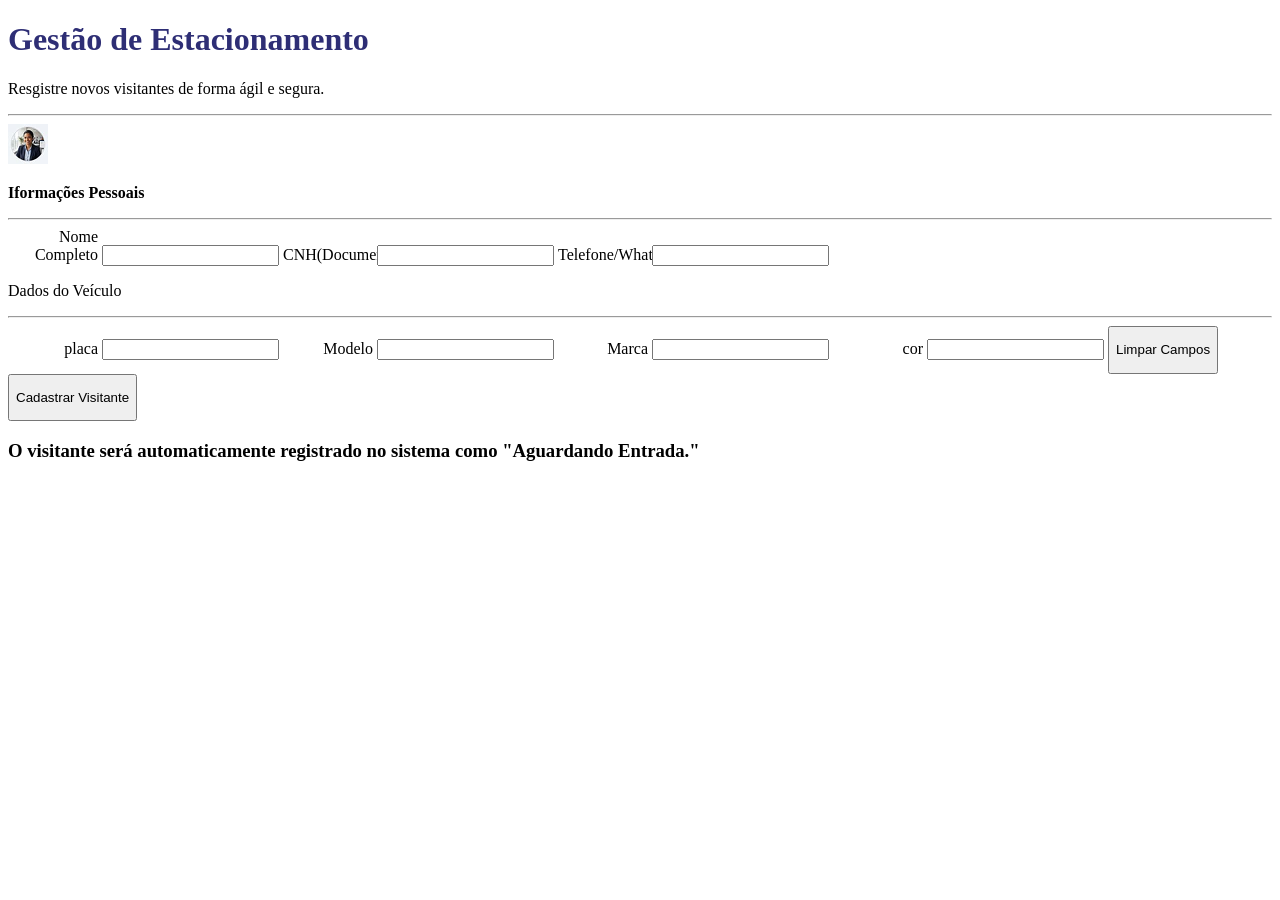
==== index2.html @ c0167a08 "competição" ====
<!DOCTYPE html>
<html lang="Pt-br">
<head>
    <meta charset="UTF-8">
    <meta name="viewport" content="width=device-width, initial-scale=1.0">
    <title>Formulário</title>
    <link rel="stylesheet" href="styles2.css">
</head>
<body>
  <h1>Gestão de Estacionamento</h1>
  <p>Resgistre novos visitantes de forma ágil e segura.</p> <hr>

  <img src="Foto de Perfil do Administrador.png" alt="perfil de administradora>"

    <form action="https://example/envio" method="post">

        <p><strong>Iformações Pessoais</strong></p> <hr>
        <label for="nome">Nome Completo</label>
        <input type="text" id="text">
        

        <label for="cnh">CNH(Documento)</label>
        <input type="text" id="text">

        
        <label for="nome">Telefone/WhatsApp</label>
        <input type="text" id="text">

        <p>Dados do Veículo</p> <hr>

        <label for="placa">placa</label>
        <input type="text" id="text">

        <label for="modelo">Modelo</label>
        <input type="text" id="text">

        
        <label for="nome">Marca</label>
        <input type="text" id="text">

        
        <label for="nome">cor</label>
        <input type="text" id="text">
        
       <button>
            <p>Limpar Campos<p>
        </button>

        <button>
            <p>Cadastrar Visitante</p>
        </button>

        <h3>O visitante será automaticamente registrado no sistema como "Aguardando Entrada."</h3>
    </form>

   
</body>
</html>
---- styles2.css ----
body {
    font: Arial, sans-serif;

}

h1 {
    color: rgb(46, 46, 117);
}

h2{
    font-size: small;
    position: c;
}

form {
    margin: auto;
    width: 400px;
    padding: 30px;
    border: 1px solid #ccc;
    border-radius: 1em;
}

form div + div{
    margin-top: 1em;
}


label {
    display: inline-block;
    width: 90px;
    text-align: right;
}

p{
    font: small;
}


h2 {
    background-color: rgb(46, 46, 117);
}

img {
    
}
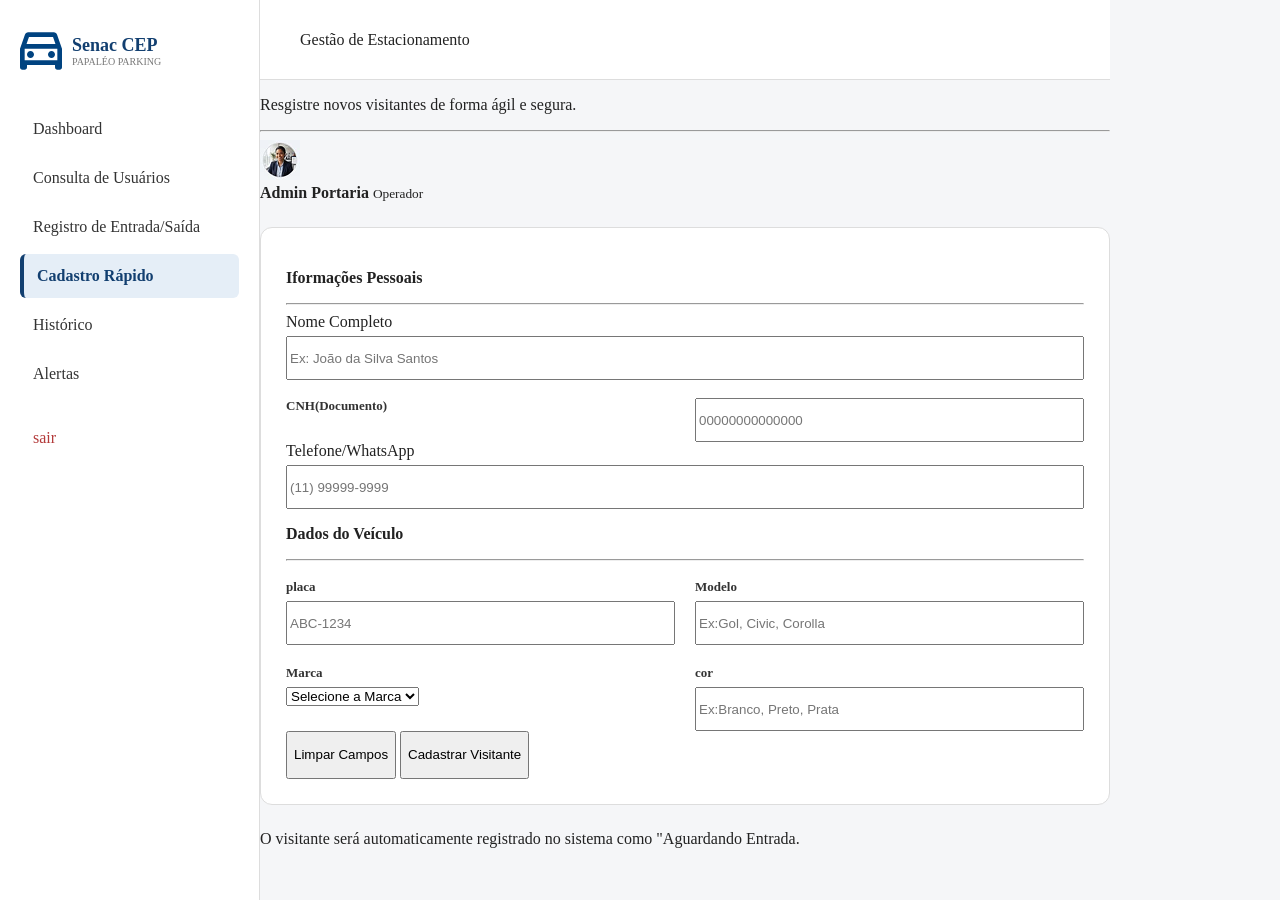
==== commit 81870f9b: "continuação" ====
--- a/index2.html
+++ b/index2.html
@@ -7,52 +7,112 @@
     <link rel="stylesheet" href="styles2.css">
 </head>
 <body>
-  <h1>Gestão de Estacionamento</h1>
+
+ <div class="inicial">
+<!--Menu Lateral-->
+<aside class="sidebar">
+  <div class="logo">
+    <img src="Icon-carro.svg" alt="carro">
+    <div>
+        <strong>Senac CEP</strong>
+        <small>PAPALÉO PARKING</small>
+    </div>
+    </div>
+
+<nav>
+    <a href="#">Dashboard</a>
+    <a href="#">Consulta de Usuários</a>
+    <a href="#">Registro de Entrada/Saída</a>
+    <a href="#" class="ativo"> Cadastro Rápido</a>
+    <a hef="#">Histórico</a>
+    <a href="#">Alertas</a>
+</nav>
+
+<a href="#" class="sair">sair</a>
+</aside> 
+
+<!--conteúdo-->
+<main class="conteudo">
+<!--Cabeçalho-->
+<header>Gestão de Estacionamento</header>
+
   <p>Resgistre novos visitantes de forma ágil e segura.</p> <hr>
 
-  <img src="Foto de Perfil do Administrador.png" alt="perfil de administradora>"
-
+  <div class="administrador">
+  <img src="Foto de Perfil do Administrador.png" alt="perfil de administradora">
+  <div>
+    <strong>Admin Portaria</strong>
+    <small>Operador</small>
+  </div>
+  </div> 
+  
+  
     <form action="https://example/envio" method="post">
 
         <p><strong>Iformações Pessoais</strong></p> <hr>
         <label for="nome">Nome Completo</label>
-        <input type="text" id="text">
+        <input type="text" id="nome" placeholder="Ex: João da Silva Santos">
         
-
+       <div class="linha">
         <label for="cnh">CNH(Documento)</label>
-        <input type="text" id="text">
-
+        <input type="text" id="cnh" placeholder="00000000000000">
+       </div>
         
         <label for="nome">Telefone/WhatsApp</label>
-        <input type="text" id="text">
+        <input type="text" id="telefone" placeholder="(11) 99999-9999">
+        
+        
+        <p class="titulo-formulario"><strong>Dados do Veículo</strong></p> <hr>
 
-        <p>Dados do Veículo</p> <hr>
+    <div class="linha">
+        <div>
+        <label for="placa">placa</label>
+        <input type="text" id="placa" placeholder="ABC-1234">
+        </div>
 
-        <label for="placa">placa</label>
-        <input type="text" id="text">
+        <div>
+        <label for="modelo">Modelo</label>
+        <input type="text" id="modelo" placeholder="Ex:Gol, Civic, Corolla">
+        </div>
 
-        <label for="modelo">Modelo</label>
-        <input type="text" id="text">
+        <div>
+        <label for="marca">Marca</label>
+        <select id="marca">
+        <option>
+            Selecione a Marca
+        </option>
+        <option>Volkswagen</option>
+        <option>Fiat</option>
+        <option>Chevrolet</option>
+        <option>Toyota</option>
+        <option>Honda</option>
+        </select>
+        </div>
 
+        <div>
+        <label for="nome">cor</label>
+        <input type="text" id="cor" placeholder="Ex:Branco, Preto, Prata">
+        </div>
+        </div>
         
-        <label for="nome">Marca</label>
-        <input type="text" id="text">
-
-        
-        <label for="nome">cor</label>
-        <input type="text" id="text">
-        
-       <button>
-            <p>Limpar Campos<p>
+        <!--Botões-->
+       <div class="botoes">
+       <button type ="reset">
+            <p>Limpar Campos</p>
         </button>
 
-        <button>
+        <button type ="submit">
             <p>Cadastrar Visitante</p>
         </button>
+        </div>
 
-        <h3>O visitante será automaticamente registrado no sistema como "Aguardando Entrada."</h3>
     </form>
 
-   
-</body>
+    <p class="aviso">
+        O visitante será automaticamente registrado no sistema como "Aguardando Entrada.
+    </p>
+    </div>
+</main>
+
+</body> 
 </html>
--- a/styles2.css
+++ b/styles2.css
@@ -1,10 +1,82 @@
 body {
     font: Arial, sans-serif;
+    margin: 0;
+    background: #f5f6f8;
+    color: #222;
 
+}
+
+* {
+    box-sizing: border-box;
+    
+}
+
+/*A estrutura*/
+.inicial {
+    display: flex;
+    min-height: 100vh;
+}
+
+ /*Menu lateral*/
+.sidebar {
+    width: 260px;
+    min-height: 100vh;
+    background-color: #ffff;
+    border-right: 1px solid #ddd;
+    padding: 30px 20px;
+    display: flex;
+    flex-direction: column;
+    
+  
+}
+
+header {
+    height: 80px;
+    display: flex;
+    align-items: center;
+    background-color: white;
+    border-bottom: 1px solid #ddd;
+    padding: 0 40px;
+    justify-content: space-between;
+}
+
+header h1 {
+    margin: 0;
+    color: #123f70;
+    font-size: 20px;
+}
+
+
+/*Tenho que ver isso aqui*/
+.logo{
+    display: flex;
+    align-items: center;
+    gap: 10px;
+    margin-bottom: 35px;
+}
+
+.logo img {
+    width: 42px;
+    height: 42px;
+}
+
+.logo strong {
+    display: block;
+    color: #123f70;
+    font-size: 18px;
+}
+
+.logo small {
+    display:block;
+    color: #777;
+    font-size: 10px;
 }
 
 h1 {
     color: rgb(46, 46, 117);
+    color: rgb(23, 19, 130);
+    padding: 12px;
+    border-radius: 8px;
 }
 
 h2{
@@ -13,22 +85,85 @@
 }
 
 form {
-    margin: auto;
-    width: 400px;
-    padding: 30px;
-    border: 1px solid #ccc;
-    border-radius: 1em;
+    margin: 25px auto;
+    width: 850px;
+    padding: 25px;
+    border: 1px solid #ddd;
+    background-color: white;
+    border-radius: 12px;
+    
 }
 
-form div + div{
-    margin-top: 1em;
+/*Label*/
+ form label {
+    display: block;
+    margin-bottom: 5px;
+    
 }
 
+form input {
+    width: 100%;
+    height: 44px;
+}
 
-label {
-    display: inline-block;
-    width: 90px;
-    text-align: right;
+.linha {
+    display:grid;
+    grid-template-columns: 1fr 1fr;
+    gap: 20px;
+    margin-top: 18px;
+}
+
+.linha label {
+    display: block;
+    margin-bottom: 6px;
+    font-size: 13px;
+    font-weight: bold;
+    color: #333;
+}
+
+/*Barra lateral do menu*/
+nav {
+    display: flex;
+    flex-direction: column;
+    gap: 5px;
+}
+
+nav .ativo {
+    background: #e5eef7;
+    color: #123f70;
+    font-weight: bold;
+    border-left: 4px solid #123f70;
+}
+
+nav a {
+    padding: 13px;
+    text-decoration: none;
+    color: #333;
+    border-radius: 6px;
+}
+
+nav a:hover {
+    background-color: #f0f4f8;
+}
+
+nav.ativo {
+    background-color: #e5eef7;
+    color: #123f70;
+    font-weight: bold;
+    border-left: 4px solid #123f70;
+}
+
+.sair {
+    margin-top: 20px;
+    padding: 13px;
+    color: #b33a3a;
+    text-decoration: none;
+}
+
+.adminstrador {
+    display: flex;
+    align-items: center;
+    gap: 10px
 }
 
 p{
@@ -40,6 +175,3 @@
     background-color: rgb(46, 46, 117);
 }
 
-img {
-    
-}
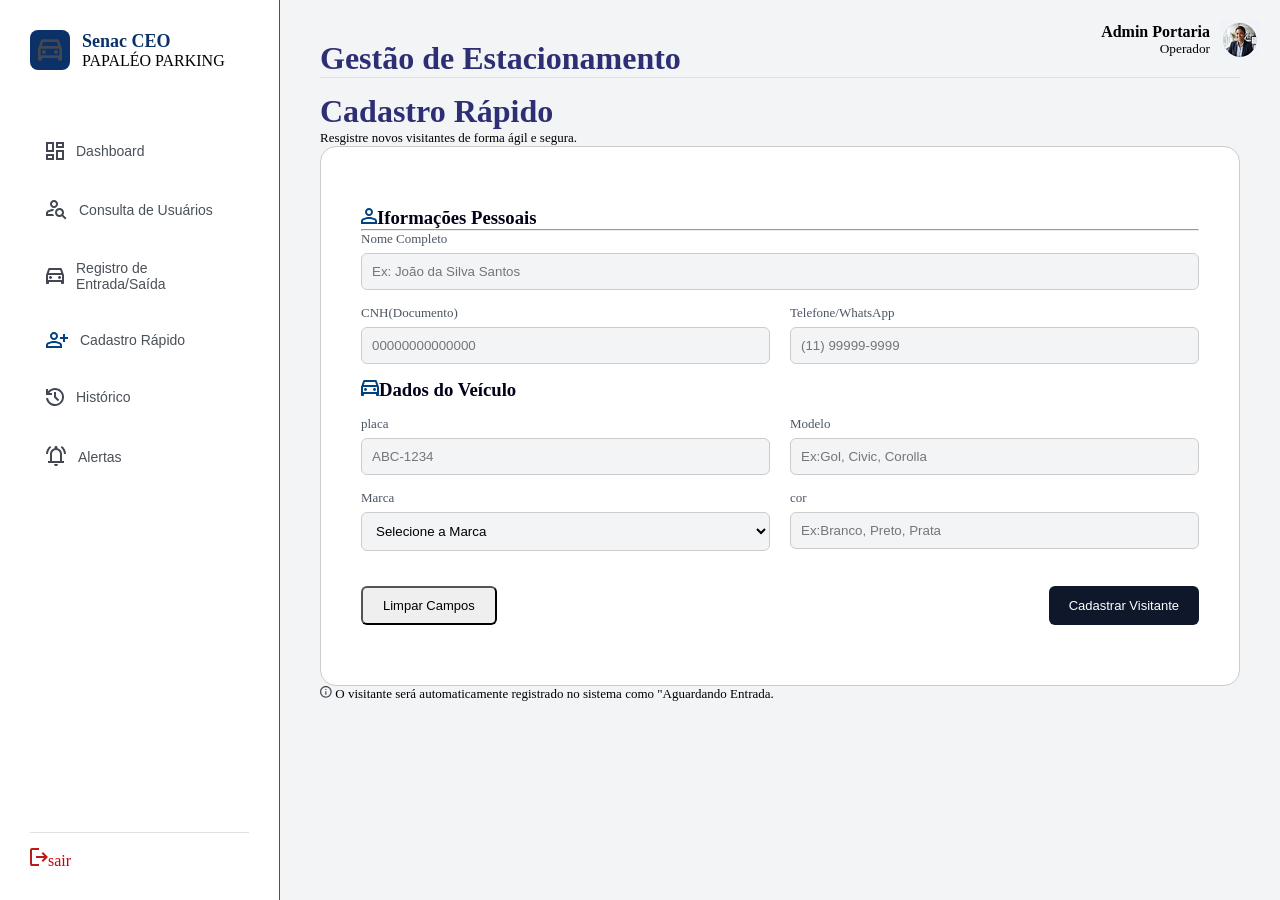
==== commit 4a6002b5: "alteração" ====
--- a/index2.html
+++ b/index2.html
@@ -11,90 +11,111 @@
  <div class="inicial">
 <!--Menu Lateral-->
 <aside class="sidebar">
-  <div class="logo">
-    <img src="Icon-carro.svg" alt="carro">
-    <div>
-        <strong>Senac CEP</strong>
-        <small>PAPALÉO PARKING</small>
+
+    <div class="logo-caixa">
+        <div class="icone-carro">
+            <img src="Icon-registrar-entradas-e-saidas.svg" alt="icone de carro">
+        </div>
+        <div class="texto-logo">
+            <h1>Senac CEO</h1>
+            <span>PAPALÉO PARKING</span>
+        </div>
     </div>
-    </div>
+       
+   
 
-<nav>
-    <a href="#">Dashboard</a>
-    <a href="#">Consulta de Usuários</a>
-    <a href="#">Registro de Entrada/Saída</a>
-    <a href="#" class="ativo"> Cadastro Rápido</a>
-    <a hef="#">Histórico</a>
-    <a href="#">Alertas</a>
+<nav class="links-menu">
+    <a href="#"><img src="Icon-dashboard.svg" alt="Dashboard" class="icone-link">Dashboard</a>
+    <a href="#" class="consulta"><img src="Icon-consultar-usuarios (1).svg" alt="icone de usuario">Consulta de Usuários</a>
+    <a href="#"><img src="Icon-registrar-entradas-e-saidas.svg" alt="icone de entrada e saida">Registro de Entrada/Saída</a>
+    <a href="#" class="ativo"><img src="Icon-cadastro-rapido.svg" alt="icone de cadastro">Cadastro Rápido</a>
+    <a hef="#"><img src="Icon-historico.svg" alt="icone de histórico">Histórico</a>
+    <a href="#"><img src="Icon-alertas.svg" alt="icone de alerta">Alertas</a>
 </nav>
 
-<a href="#" class="sair">sair</a>
+
+<a href="#" class="sair"><img src="Icon-sair.svg" alt="icone de sair">sair</a>
 </aside> 
 
 <!--conteúdo-->
 <main class="conteudo">
-<!--Cabeçalho-->
-<header>Gestão de Estacionamento</header>
+<header class="conteudo-primeiro">
+    <h1>Gestão de Estacionamento</h1>
+    <div class="linha1"></div>
+</header>
 
-  <p>Resgistre novos visitantes de forma ágil e segura.</p> <hr>
+<div class="cartão para cadastro">
+    <h1>Cadastro Rápido</h1>
+<p>Resgistre novos visitantes de forma ágil e segura.</p> 
+
+  
 
   <div class="administrador">
-  <img src="Foto de Perfil do Administrador.png" alt="perfil de administradora">
-  <div>
-    <strong>Admin Portaria</strong>
-    <small>Operador</small>
-  </div>
+      <div>
+        <strong>Admin Portaria</strong>
+        <small>Operador</small>
+      </div>
+        <img src="Foto de Perfil do Administrador.png" alt="perfil de administradora">
   </div> 
   
-  
+   <!--Formulário de inscrição-->
+   
     <form action="https://example/envio" method="post">
-
-        <p><strong>Iformações Pessoais</strong></p> <hr>
+          <div>
+        <h3><img src="Icon-informacoes-pessoais.svg" alt="icone de informações pessoais">Iformações Pessoais</h3> <hr>
         <label for="nome">Nome Completo</label>
         <input type="text" id="nome" placeholder="Ex: João da Silva Santos">
+          </div>
         
-       <div class="linha">
+          <div class="linha">
+            <div>
         <label for="cnh">CNH(Documento)</label>
         <input type="text" id="cnh" placeholder="00000000000000">
-       </div>
+            </div>
         
+          <div>
         <label for="nome">Telefone/WhatsApp</label>
         <input type="text" id="telefone" placeholder="(11) 99999-9999">
+          </div>
+          </div>
         
-        
-        <p class="titulo-formulario"><strong>Dados do Veículo</strong></p> <hr>
+         <h3 class="titulo-formulario"><img src="Icon-carro.svg" alt="icone de carro">Dados do Veículo</h3>
 
-    <div class="linha">
-        <div>
+          <div class="linha">
+            <div>
         <label for="placa">placa</label>
         <input type="text" id="placa" placeholder="ABC-1234">
-        </div>
+            </div>
 
-        <div>
+          <div>
         <label for="modelo">Modelo</label>
         <input type="text" id="modelo" placeholder="Ex:Gol, Civic, Corolla">
-        </div>
+          </div>
+      </div>
 
+       <!--Terceria linha-->
+    <div class="linha">
         <div>
         <label for="marca">Marca</label>
         <select id="marca">
-        <option>
+          <option>
             Selecione a Marca
-        </option>
-        <option>Volkswagen</option>
-        <option>Fiat</option>
-        <option>Chevrolet</option>
-        <option>Toyota</option>
-        <option>Honda</option>
+          </option>
+          <option>Volkswagen</option>
+          <option>Fiat</option>
+          <option>Chevrolet</option>
+          <option>Toyota</option>
+          <option>Honda</option>
         </select>
         </div>
 
-        <div>
+         <div>
         <label for="nome">cor</label>
         <input type="text" id="cor" placeholder="Ex:Branco, Preto, Prata">
-        </div>
-        </div>
-        
+         </div>
+      </div>
+
+
         <!--Botões-->
        <div class="botoes">
        <button type ="reset">
@@ -104,11 +125,11 @@
         <button type ="submit">
             <p>Cadastrar Visitante</p>
         </button>
-        </div>
+    </div>
 
     </form>
 
-    <p class="aviso">
+    <p class="aviso"><img src="Icon-!.svg" alt="icone de informação"> 
         O visitante será automaticamente registrado no sistema como "Aguardando Entrada.
     </p>
     </div>
--- a/styles2.css
+++ b/styles2.css
@@ -1,177 +1,238 @@
+* {
+    margin: 0;
+    padding: 0;
+    box-sizing: border-box;
+}
+
+
 body {
     font: Arial, sans-serif;
     margin: 0;
-    background: #f5f6f8;
-    color: #222;
-
-}
-
-* {
-    box-sizing: border-box;
-    
-}
-
-/*A estrutura*/
-.inicial {
-    display: flex;
-    min-height: 100vh;
-}
-
- /*Menu lateral*/
-.sidebar {
-    width: 260px;
-    min-height: 100vh;
-    background-color: #ffff;
-    border-right: 1px solid #ddd;
-    padding: 30px 20px;
-    display: flex;
-    flex-direction: column;
-    
-  
-}
-
-header {
-    height: 80px;
-    display: flex;
-    align-items: center;
-    background-color: white;
-    border-bottom: 1px solid #ddd;
-    padding: 0 40px;
-    justify-content: space-between;
-}
-
-header h1 {
-    margin: 0;
-    color: #123f70;
-    font-size: 20px;
-}
-
-
-/*Tenho que ver isso aqui*/
-.logo{
-    display: flex;
-    align-items: center;
-    gap: 10px;
-    margin-bottom: 35px;
-}
-
-.logo img {
-    width: 42px;
-    height: 42px;
-}
-
-.logo strong {
-    display: block;
-    color: #123f70;
-    font-size: 18px;
-}
-
-.logo small {
-    display:block;
-    color: #777;
-    font-size: 10px;
+    background-color: #f3f4f6;
+}
+
+p{
+    font-size: small;
 }
 
 h1 {
     color: rgb(46, 46, 117);
-    color: rgb(23, 19, 130);
-    padding: 12px;
-    border-radius: 8px;
+    margin-top: 0;
 }
 
 h2{
     font-size: small;
-    position: c;
-}
-
+    color: white;
+    padding: 10px;
+    margin: 0;
+    background-color: rgb(46, 46, 117);
+}
+
+h3 {
+   color: rgb(1, 1, 26);
+   
+}
+
+
+
+
+
+.inicial {
+    display: flex;
+    min-height: 100vh;
+}
+
+.sidebar {
+    width: 280px;
+    background-color: white;
+    padding: 30px;
+    display: flex;
+    flex-direction: column;
+    border-right: 1px solid #2255bb;
+}
+
+.logo-caixa {
+    display: flex;
+    align-items: center;
+    gap: 12px;
+    margin-bottom: 40px;
+}
+
+.icone-carro {
+    background-color: #0b3168;
+    border-radius: 8px;
+    padding: 8px;
+    display: flex;
+    align-items: center;
+    justify-content: center;
+}
+
+.icone-carro img {
+    width: 24px;
+    height: 24px;
+}
+
+/*Separando todos confunde menos a cabeça*/
+.texto-logo h1 {
+    font-size: 18px;
+    color: #0b3168;
+    margin: 0;
+    font-weight: bold;
+
+
+}
+
+.sair {
+    border-top: 1px solid #e0e0e0;
+    padding-top: 15px;
+}
+
+.linha1 {
+    border-top: 1px solid #e0e0e0;
+    padding-top: 15px;
+    
+}
+
+
+.administrador {
+    position: absolute;
+    top: 20px;
+    right: 20px;
+    display: flex;
+    align-items: center;
+    gap: 10px;
+}
+
+.administrador div {
+    display: flex;
+    flex-direction: column;
+    text-align: right;
+}
+
+.links-menu {
+    display: flex;
+    flex-direction: column;
+    gap: 16px;
+    margin-top: 20px;
+}
+
+.links-menu a {
+    text-decoration: none;
+    color: rgb(46, 46, 117);
+}
+
+.sair {
+    margin-top: auto;
+    text-decoration: none;
+    color: #cc0000;
+}
+
+/*Espaçamento pro bloco principal*/
+.conteudo {
+    flex: 1;
+    padding: 40px;
+    max-width: 1200px;
+    margin: 0 auto;
+}
+
+
+
+/*Ajustar as caixas de entrada*/
 form {
-    margin: 25px auto;
-    width: 850px;
-    padding: 25px;
-    border: 1px solid #ddd;
-    background-color: white;
-    border-radius: 12px;
+    margin:0;
+    width: 100%;
+    max-width: 100%;
+    padding: 60px 40px;
+    border: 1px solid #ccc;
+    border-radius: 1em;
+    background-color: #fff;
+    box-sizing: border-box;
+    display: flex;
+    flex-direction: column;
+    gap: 15px;
     
 }
 
-/*Label*/
- form label {
+.conteudo {
+    padding: 40px;
+}
+
+/*Vamos ao entendimento deste*/
+
+label {
     display: block;
-    margin-bottom: 5px;
-    
-}
-
-form input {
-    width: 100%;
-    height: 44px;
-}
-
-.linha {
-    display:grid;
-    grid-template-columns: 1fr 1fr;
-    gap: 20px;
-    margin-top: 18px;
-}
-
-.linha label {
-    display: block;
+    width: auto;
+    text-align: left;
     margin-bottom: 6px;
     font-size: 13px;
-    font-weight: bold;
-    color: #333;
-}
-
-/*Barra lateral do menu*/
-nav {
-    display: flex;
-    flex-direction: column;
-    gap: 5px;
-}
-
-nav .ativo {
-    background: #e5eef7;
-    color: #123f70;
-    font-weight: bold;
-    border-left: 4px solid #123f70;
-}
-
-nav a {
-    padding: 13px;
+    color: #4b5563;
+}
+
+
+
+input[type="text"], select {
+    width: 100%;
+    padding: 10px;
+    background-color: #f3f4f6;
+    border: 1px solid #ccc;
+    border-radius: 6px;
+    box-sizing: border-box;
+}
+
+
+
+.linha-secundaria {
+  display: flex !important;
+  gap: 20px;
+  width: 100%;
+  margin-top: 1em;
+ 
+}
+
+
+.linha {
+  display: flex !important;
+  gap: 20px;
+  width: 100%;
+  flex-direction: row;
+}
+
+.linha > div {
+    flex: 1;
+    display: flex;
+    flex-direction: column;
+    margin-top: 0;
+}
+
+
+.botoes {
+    display: flex;
+    justify-content: space-between;
+    margin-top: 20px;
+}
+
+.botoes button {
+    padding: 10px 20px;
+    border-radius: 6px;
+    cursor: pointer;
+}
+
+button[type="submit"] {
+    background-color: #0f172a;
+    color: white;
+    border: none;
+}
+
+
+.links-menu a {
+    display: flex;
+    align-items: center;
+    gap: 12px;
     text-decoration: none;
-    color: #333;
-    border-radius: 6px;
-}
-
-nav a:hover {
-    background-color: #f0f4f8;
-}
-
-nav.ativo {
-    background-color: #e5eef7;
-    color: #123f70;
-    font-weight: bold;
-    border-left: 4px solid #123f70;
-}
-
-.sair {
-    margin-top: 20px;
-    padding: 13px;
-    color: #b33a3a;
-    text-decoration: none;
-}
-
-.adminstrador {
-    display: flex;
-    align-items: center;
-    gap: 10px
-}
-
-p{
-    font: small;
-}
-
-
-h2 {
-    background-color: rgb(46, 46, 117);
-}
-
+    color: #495057;
+    padding: 12px 16px;
+    font-size: 14px;
+    font-family: sans-serif;
+}
+
+
